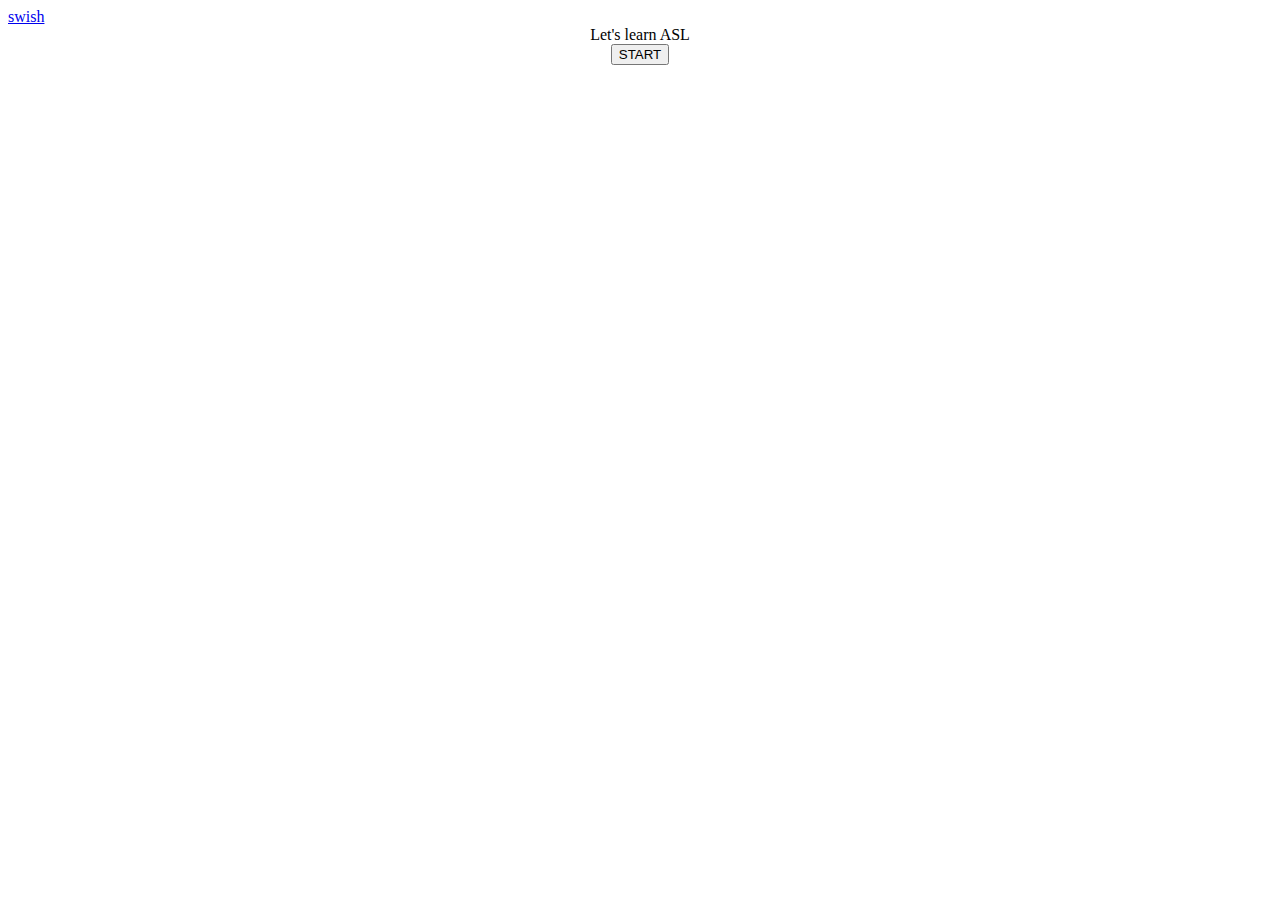
==== front-end/index.html @ 72512f3d "Create index.html" ====
<!DOCTYPE html>
<html lang="en">
  <title>swish</title>
  <head>
    <link rel="stylesheet" href="styles.css">
  </head>

  <body>
    <!--<h1>swish</h1> 
    <div class="topnav">
      <a href="./index.html">swish</a>
    </div> -->
    <div class="topnav">
      <a href="./index.html">swish</a>
    </div>

    <p1><center>Let's learn ASL</p1>

    <form action="./pickHand.html">
      <button type="submit" class="startBTN">START</button>
    </form>

  </body>
</html>
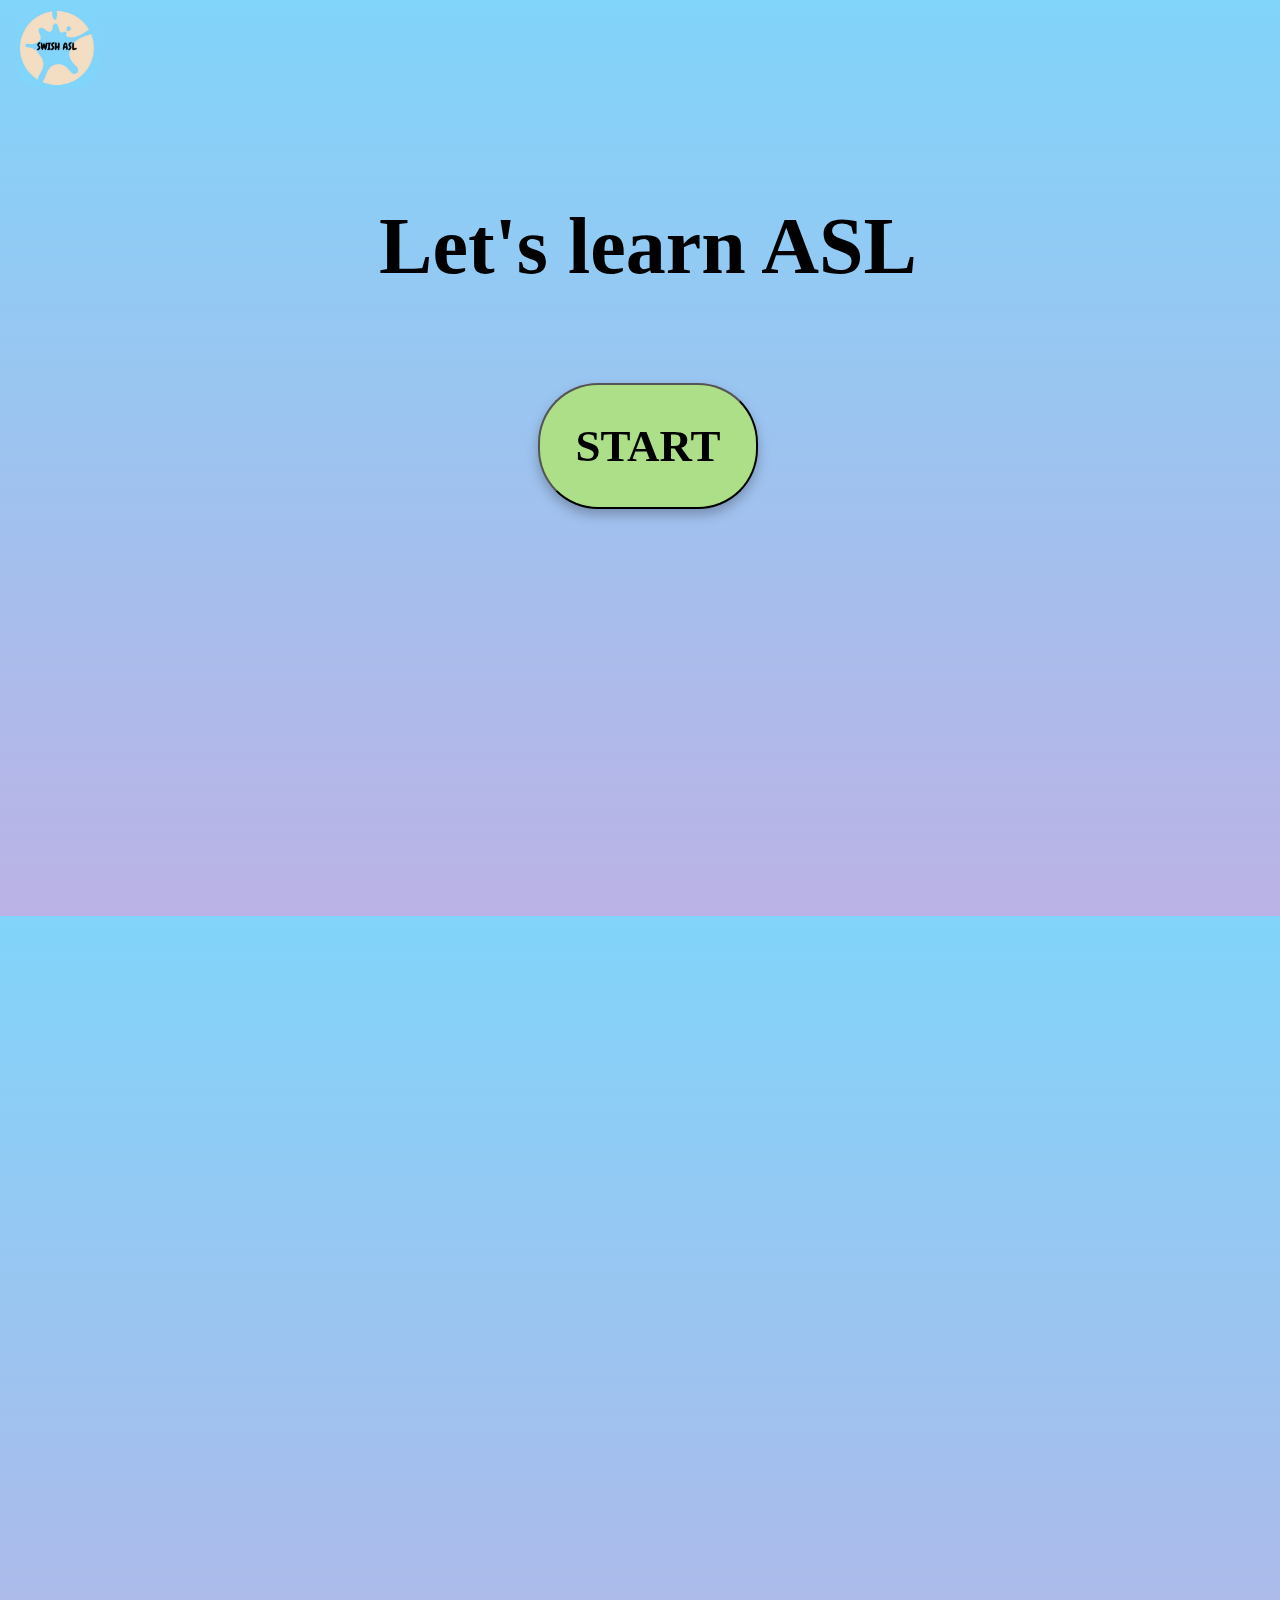
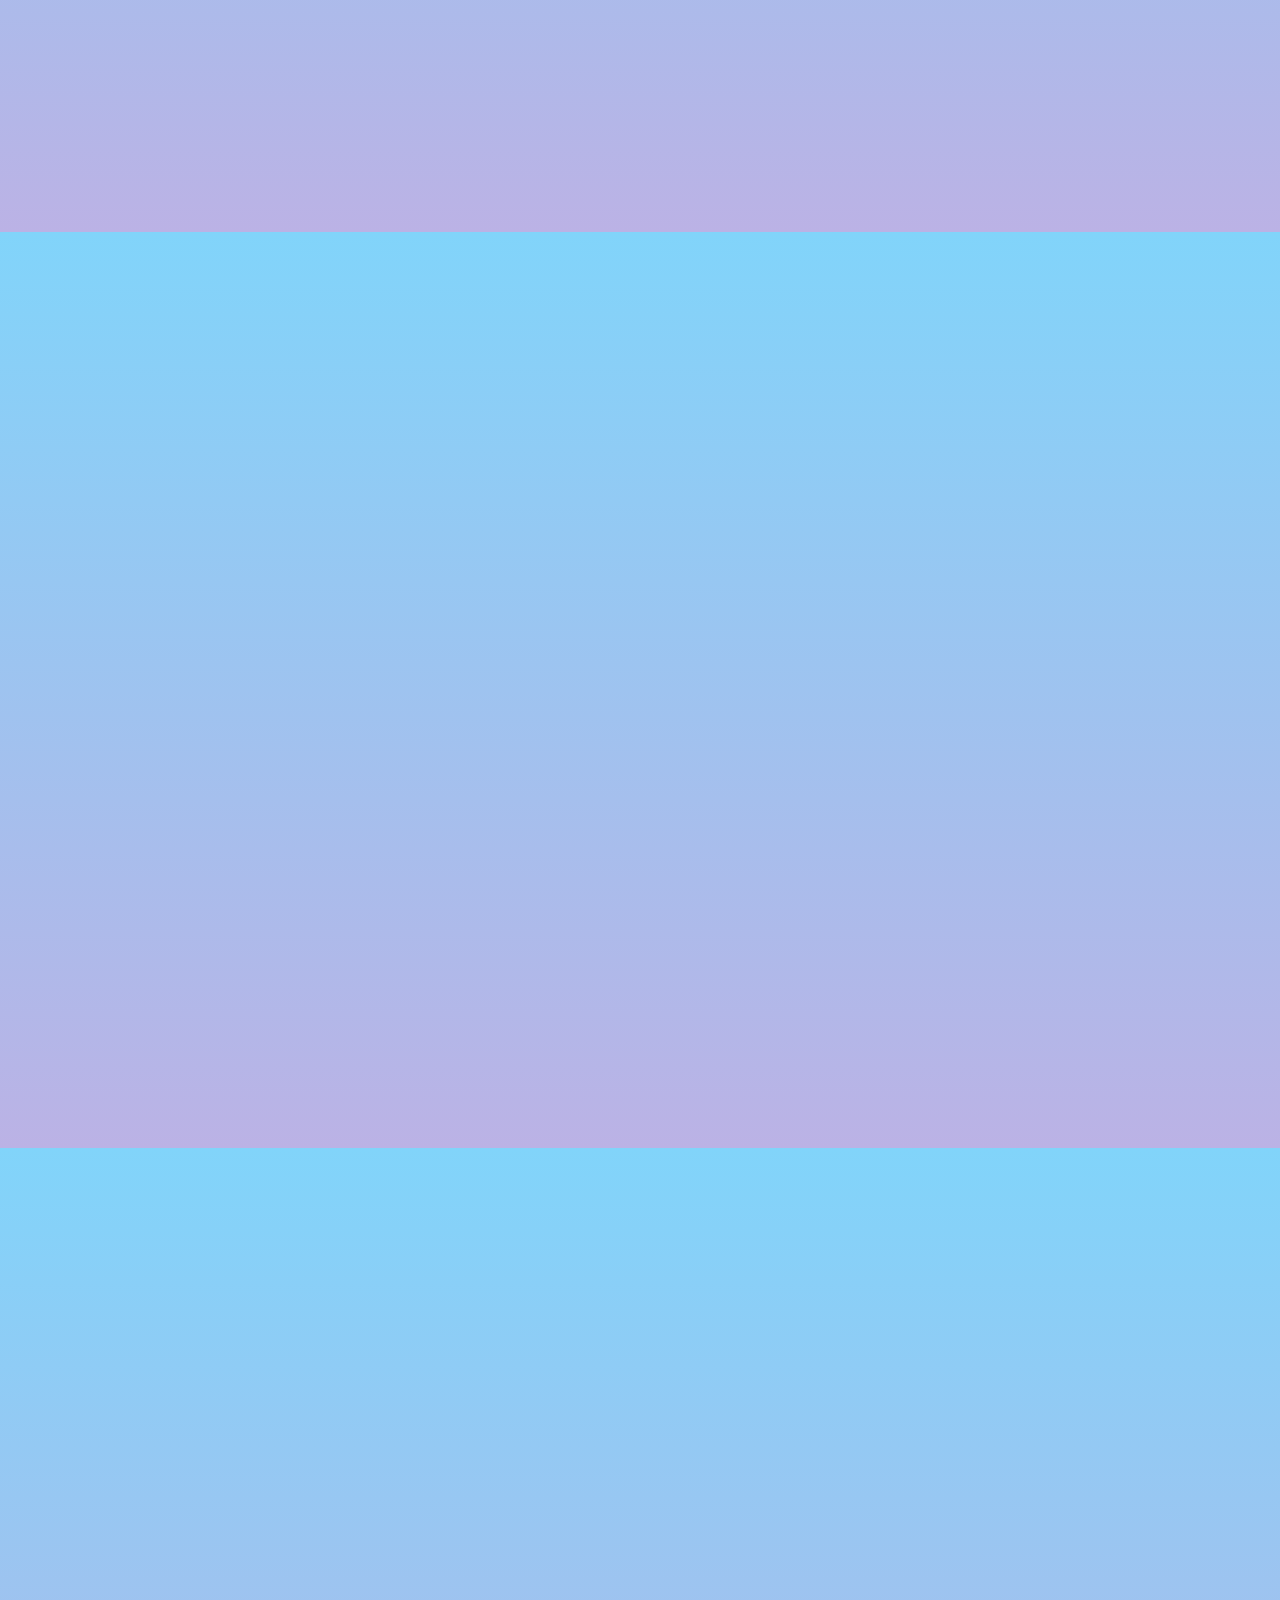
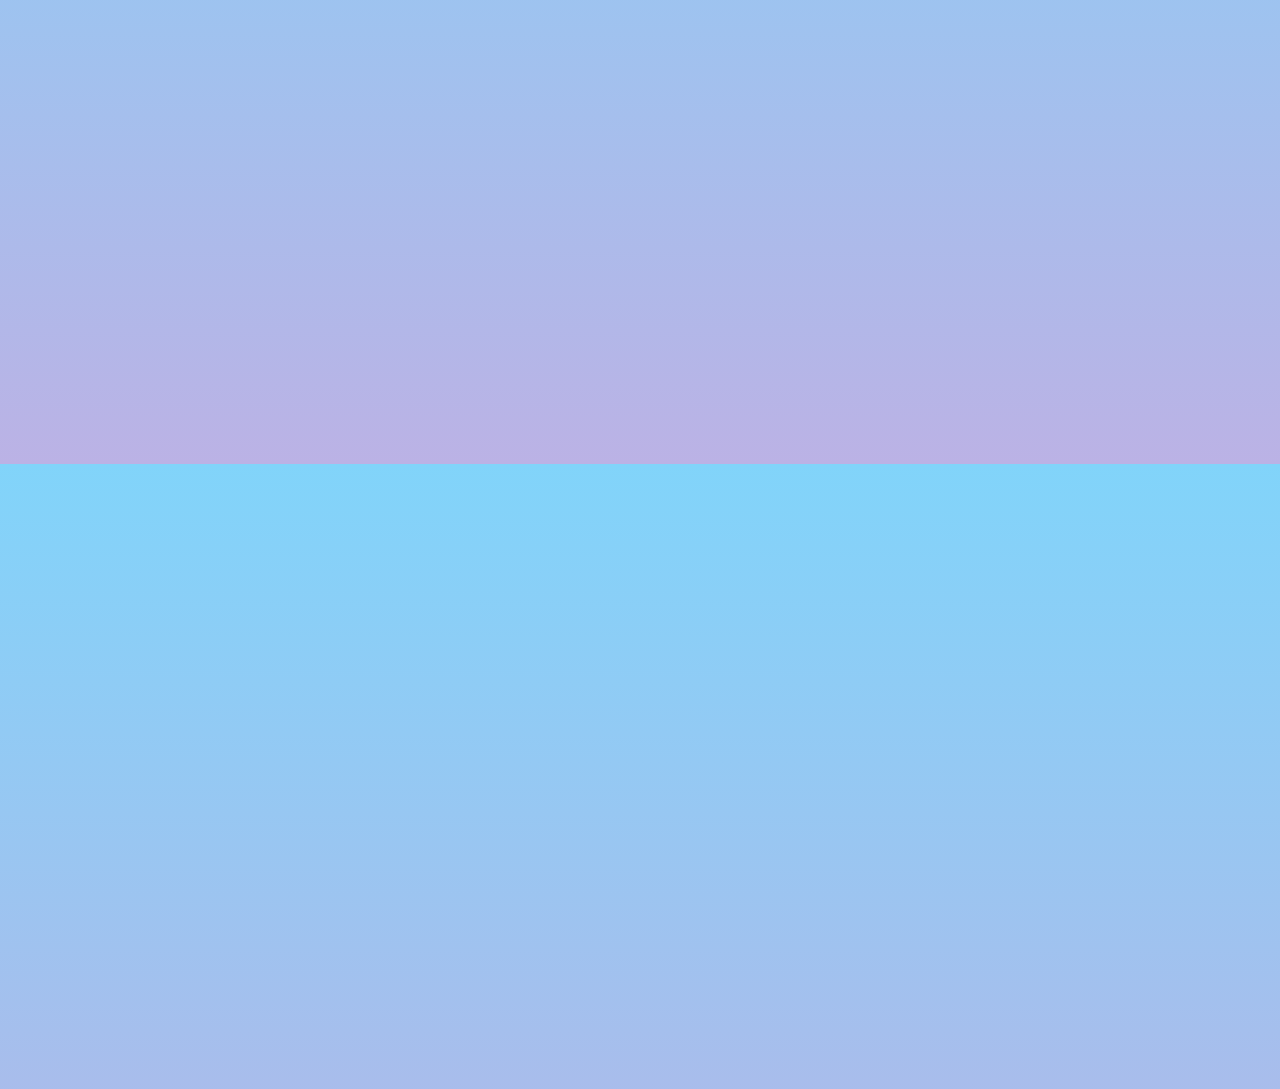
==== commit 90d3eab2: "added files" ====
--- a/front-end/index.html
+++ b/front-end/index.html
@@ -1,8 +1,8 @@
 <!DOCTYPE html>
 <html lang="en">
-  <title>swish</title>
+  <title>SWISH</title>
   <head>
-    <link rel="stylesheet" href="styles.css">
+    <link rel="stylesheet" href="./styles.css">
   </head>
 
   <body>
@@ -11,11 +11,14 @@
       <a href="./index.html">swish</a>
     </div> -->
     <div class="topnav">
-      <a href="./index.html">swish</a>
+      <a href="./index.html"><img src="logo.jpg" alt ="swish Logo" width="80cm" 
+        height="80cm"/> </a>
     </div>
-
+    <br></br>
+    <br></br>
+    <br></br>
     <p1><center>Let's learn ASL</p1>
-
+ <br></br>
     <form action="./pickHand.html">
       <button type="submit" class="startBTN">START</button>
     </form>
--- a/front-end/styles.css
+++ b/front-end/styles.css
@@ -0,0 +1,137 @@
+body {
+  height: 100vh;
+  width: 100%;
+  background-image: linear-gradient(#81d4fa, #bbb2e5);
+}
+
+/* Add a black background color to the top navigation */
+.topnav {
+  overflow: hidden;
+  font-family: Comic Sans MS, Comic Sans, cursive;
+  font-display: Center;
+  font-size: larger;
+  font-family: Comic Sans MS, Comic Sans, cursive;
+  font-display: Center;
+  font-size: larger;
+}
+
+/* Style the links inside the navigation bar */
+.topnav a {
+  display: center;
+  color: #020202;
+  display: center;
+  color: #020202;
+  text-align: center;
+  padding: 10px 10px;
+  text-decoration: none;
+  font-size: 15px;
+  font-size: 15px;
+}
+
+/* Style start buttons */
+.startBTN {
+  background-color: #acdf87;
+  border-radius: 60px;
+  font-family: Comic Sans MS, Comic Sans, cursive;
+  font-weight: 550;
+  font-size: 45px;
+  padding: 35px;
+  margin-bottom: 100cm;
+
+  filter: drop-shadow(0px 6px 6px rgba(0, 0, 0, 0.25));
+}
+
+button {
+  background-color: #fedebe;
+  border-radius: 60px;
+  font-family: Comic Sans MS, Comic Sans, cursive;
+  font-weight: 550;
+  font-size: 45px;
+  padding: 35px;
+
+  filter: drop-shadow(0px 6px 6px rgba(0, 0, 0, 0.25));
+}
+
+* {
+  box-sizing: border-box;
+  border-radius: 20px;
+}
+
+.column {
+  float: left;
+  width: 33.33%;
+  padding: 5px;
+  margin: 50px;
+}
+
+/* Clearfix (clear floats) */
+.row::after {
+  content: "";
+  clear: both;
+  display: table;
+}
+
+/*Hover effect on buttons*/
+.startBTN:hover {
+  background-color: #6ed272;
+ 
+}
+
+button:hover {
+  background-color: #f1bda0;
+ 
+}
+
+button:hover {
+  background-color: #f1bda0;
+}
+
+/* Texts on pages **Let's learn ASL, Pick a ..*/
+p1 {
+  font-size: 80px;
+  font-weight: 900;
+  font-size: 80px;
+  font-weight: 900;
+  font-family: Comic Sans MS, Comic Sans, cursive;
+  text-align: center;
+  
+}
+
+.loginPopup {
+  position: relative;
+  text-align: center;
+  width: 100%;
+}
+.formPopup {
+  display: none;
+  position: fixed;
+  left: 45%;
+  top: 5%;
+  transform: translate(-50%, 5%);
+  border: 3px solid #999999;
+  z-index: 9;
+}
+.formContainer {
+  max-width: 300px;
+  padding: 20px;
+  background-color: #fff;
+}
+
+#output_canvas{
+  -webkit-transform: scaleX(-1);
+  transform: scaleX(-1);
+  position: absolute;
+  top: 192.5px;
+  bottom: 0;
+  z-index: 2;
+}
+
+#input_video{
+  z-index: 3;
+}
+
+#container {
+  margin: 0px auto;
+  width: 500px;
+  height: 375px;
+}
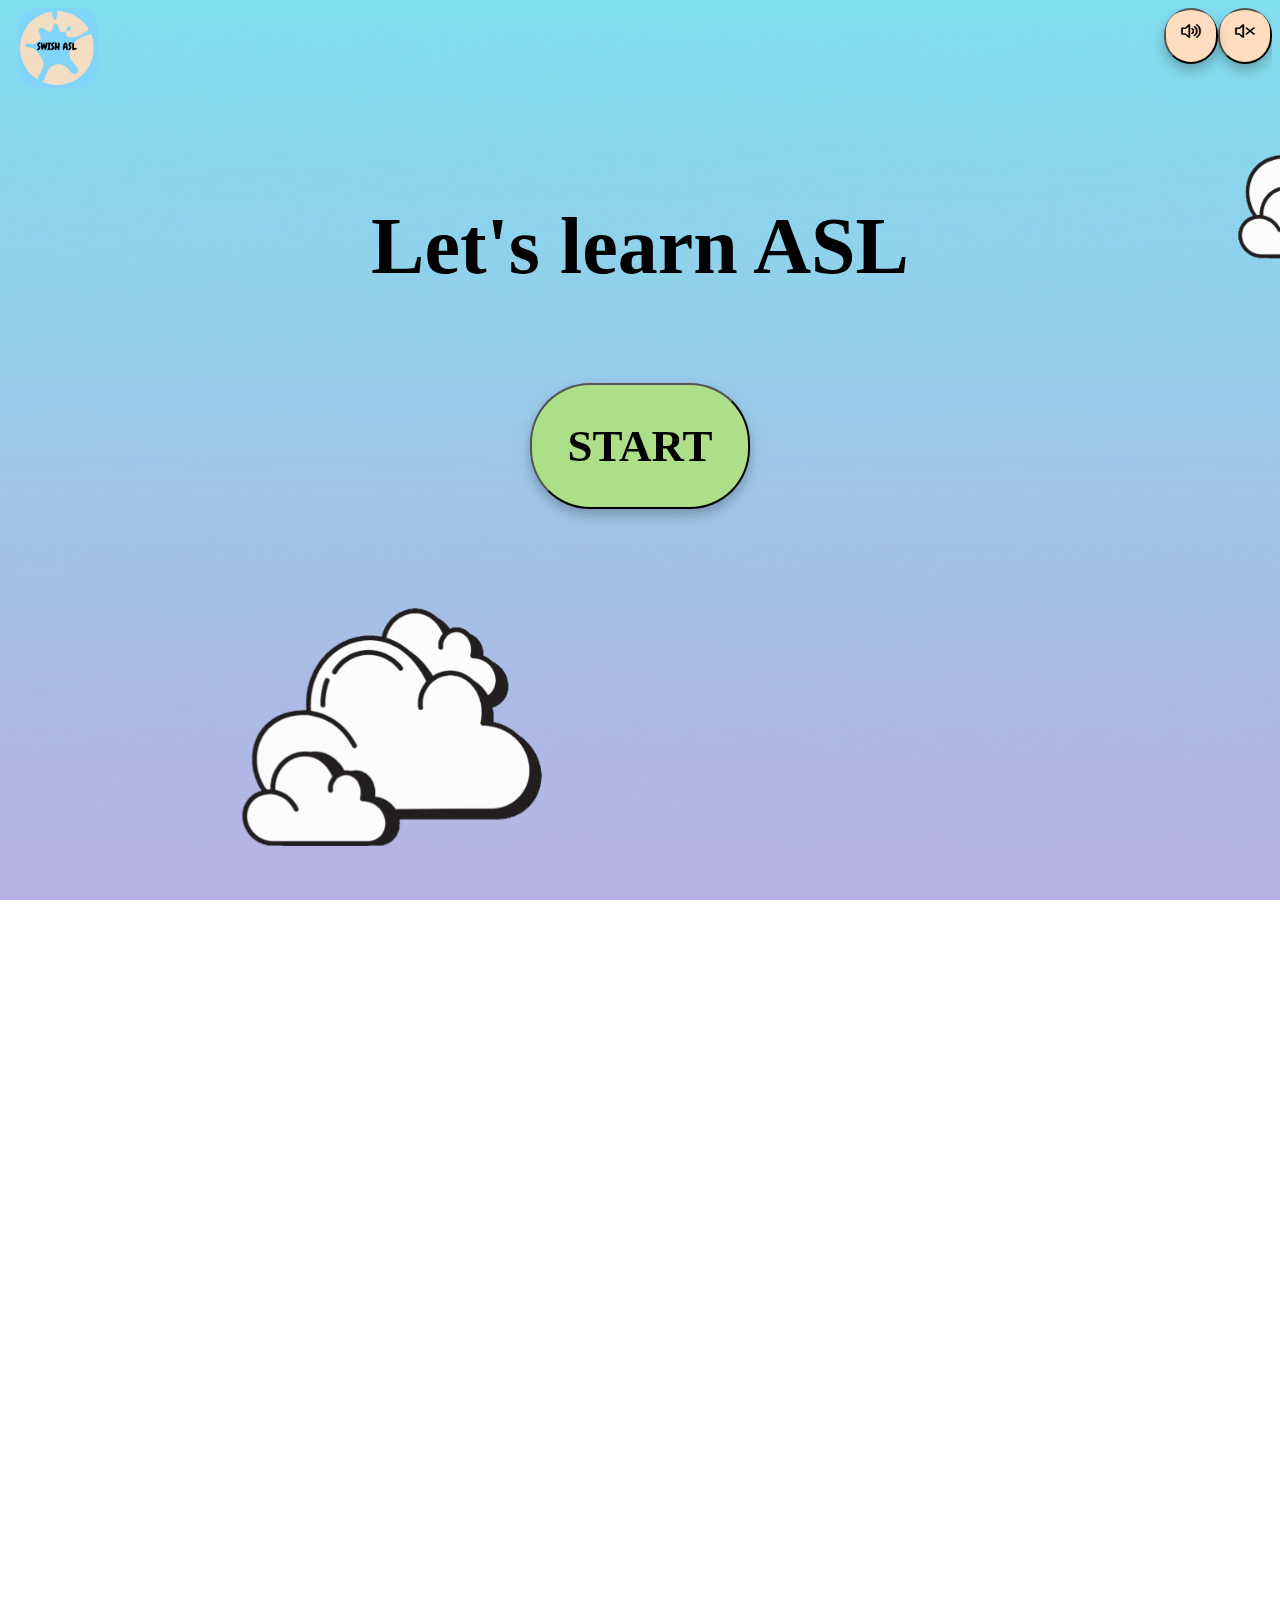
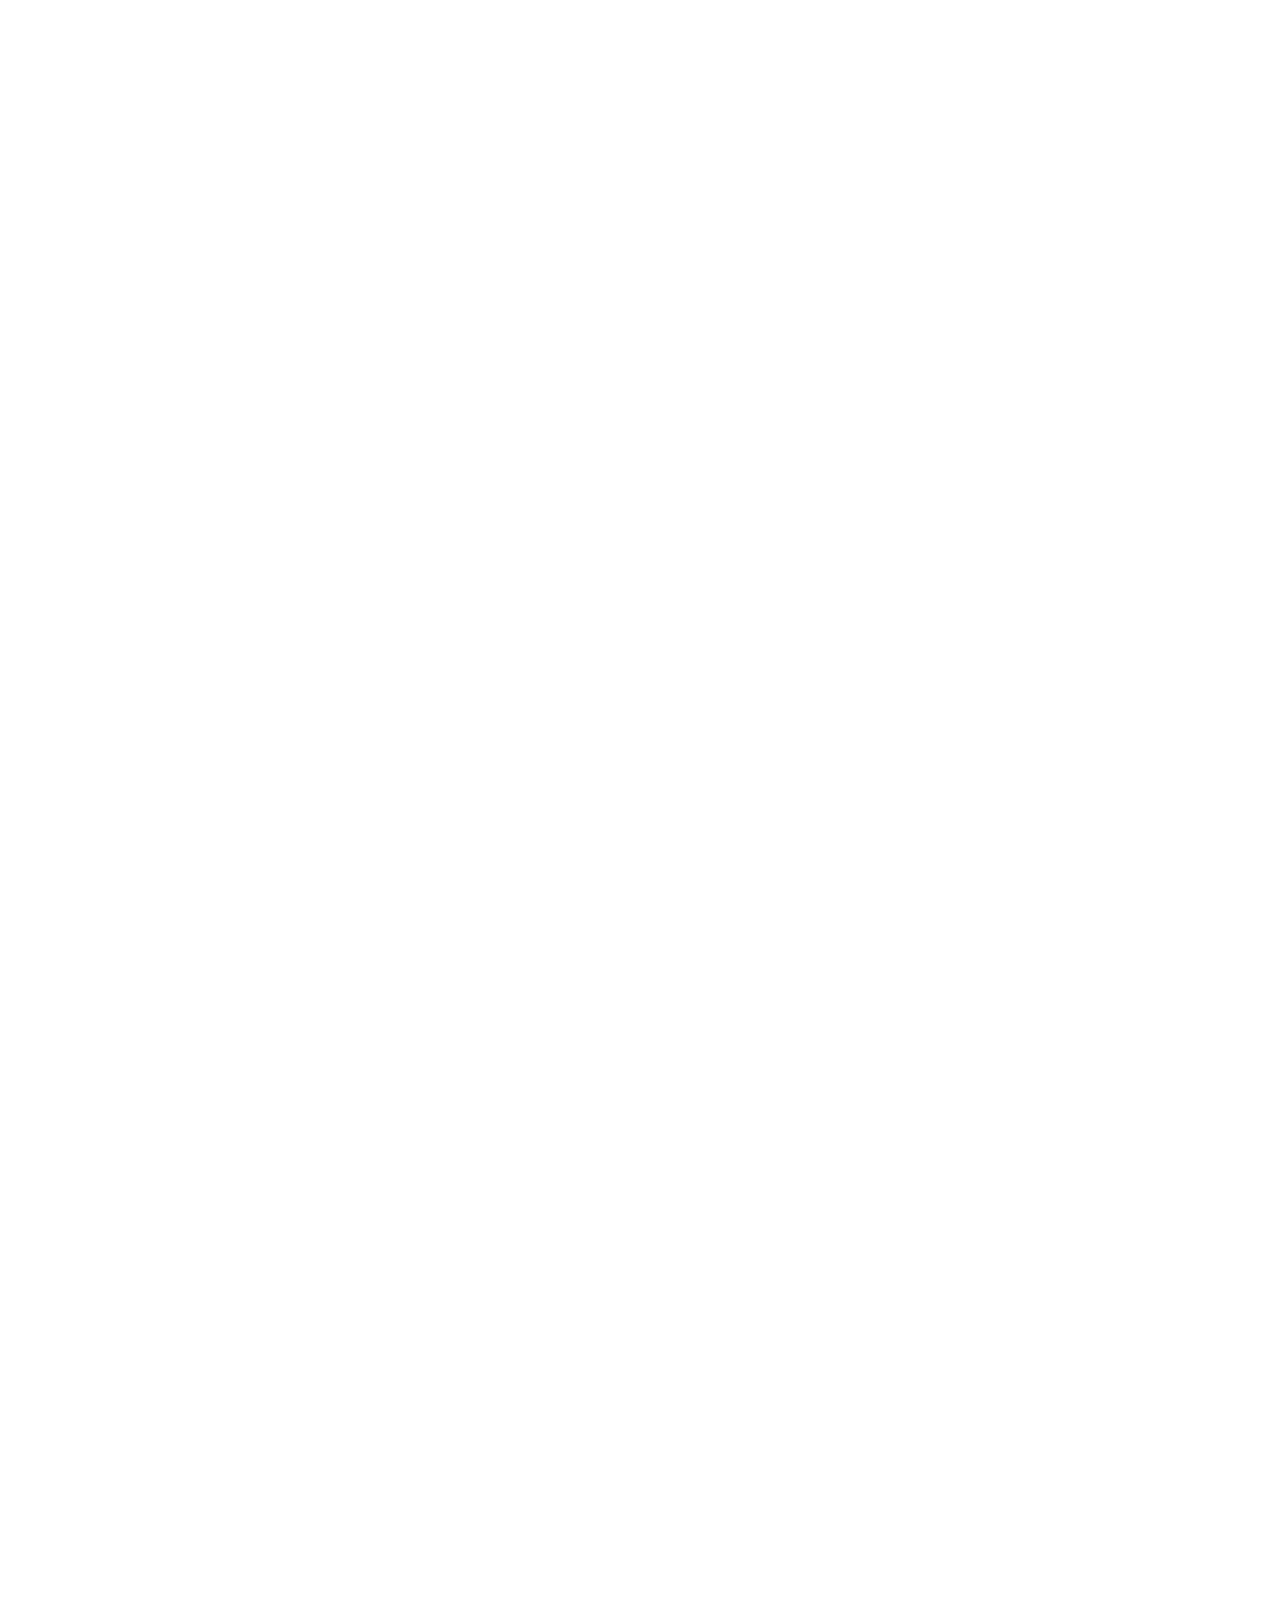
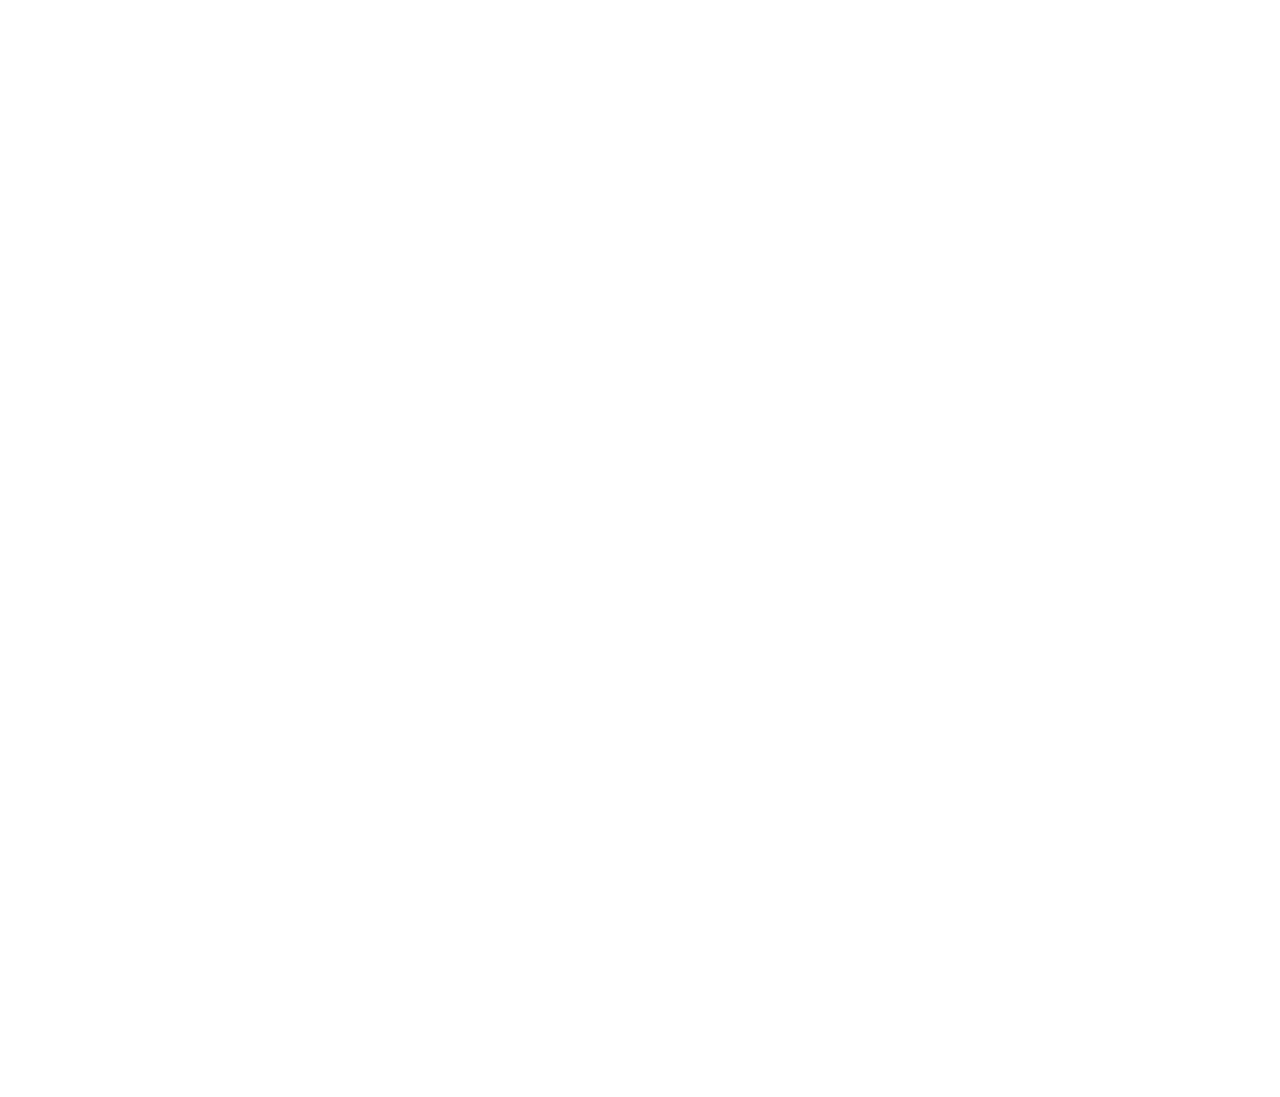
==== commit 920c8689: "Added audio on each pages, added R" ====
--- a/front-end/index.html
+++ b/front-end/index.html
@@ -6,17 +6,46 @@
   </head>
 
   <body>
-    <!--<h1>swish</h1> 
-    <div class="topnav">
-      <a href="./index.html">swish</a>
-    </div> -->
     <div class="topnav">
       <a href="./index.html"><img src="logo.jpg" alt ="swish Logo" width="80cm" 
         height="80cm"/> </a>
+        <div class="audio">
+          <audio id="audiobg">
+            <source src="hourMSC.wav" type="audio/wav">
+          </audio>
+
+          <button class="audio" onclick="pauseAudio()">
+            <img src="musicOff.jpg" height="40cm" width="50cm" >
+          </button> 
+          <button class="audio" onclick="playAudio()" autoplay>
+            <img src="musicOn.jpg" height="40cm" width="50cm">
+          </button>
+        </div>
     </div>
     <br></br>
     <br></br>
     <br></br>
+
+
+
+    <script>
+    /*window.addEventListener("DOMContentLoaded", event => {
+    const audio = document.querySelector("audio");
+    audio.play();
+    });*/
+
+    var x = document.getElementById("audiobg"); 
+
+    function playAudio() { 
+      x.play(); 
+    } 
+
+    function pauseAudio() { 
+      x.pause(); 
+    }
+
+    </script>
+
     <p1><center>Let's learn ASL</p1>
  <br></br>
     <form action="./pickHand.html">
--- a/front-end/styles.css
+++ b/front-end/styles.css
@@ -1,15 +1,14 @@
 body {
-  height: 100vh;
-  width: 100%;
-  background-image: linear-gradient(#81d4fa, #bbb2e5);
+  background-image: url("imagebackground.gif");
+  background-repeat: no-repeat;
+  background-attachment: fixed;
+  background-size: cover;
+  overflow-y: hidden;
 }
 
 /* Add a black background color to the top navigation */
 .topnav {
   overflow: hidden;
-  font-family: Comic Sans MS, Comic Sans, cursive;
-  font-display: Center;
-  font-size: larger;
   font-family: Comic Sans MS, Comic Sans, cursive;
   font-display: Center;
   font-size: larger;
@@ -19,12 +18,9 @@
 .topnav a {
   display: center;
   color: #020202;
-  display: center;
-  color: #020202;
   text-align: center;
   padding: 10px 10px;
   text-decoration: none;
-  font-size: 15px;
   font-size: 15px;
 }
 
@@ -39,6 +35,12 @@
   margin-bottom: 100cm;
 
   filter: drop-shadow(0px 6px 6px rgba(0, 0, 0, 0.25));
+}
+
+.audio {
+  float: right;
+  padding: 0%;
+  margin: 0%;
 }
 
 button {
@@ -74,12 +76,6 @@
 /*Hover effect on buttons*/
 .startBTN:hover {
   background-color: #6ed272;
- 
-}
-
-button:hover {
-  background-color: #f1bda0;
- 
 }
 
 button:hover {
@@ -90,11 +86,22 @@
 p1 {
   font-size: 80px;
   font-weight: 900;
-  font-size: 80px;
+  font-family: Comic Sans MS, Comic Sans, cursive;
+  text-align: center;
+}
+p2 {
+  font-size: 50px;
   font-weight: 900;
   font-family: Comic Sans MS, Comic Sans, cursive;
   text-align: center;
-  
+}
+
+.level {
+  margin-bottom: 20px;
+}
+
+#level1 {
+  padding-top: 30px;
 }
 
 .loginPopup {
@@ -102,6 +109,7 @@
   text-align: center;
   width: 100%;
 }
+
 .formPopup {
   display: none;
   position: fixed;
@@ -111,13 +119,14 @@
   border: 3px solid #999999;
   z-index: 9;
 }
+
 .formContainer {
   max-width: 300px;
   padding: 20px;
   background-color: #fff;
 }
 
-#output_canvas{
+#output_canvas {
   -webkit-transform: scaleX(-1);
   transform: scaleX(-1);
   position: absolute;
@@ -126,7 +135,7 @@
   z-index: 2;
 }
 
-#input_video{
+#input_video {
   z-index: 3;
 }
 
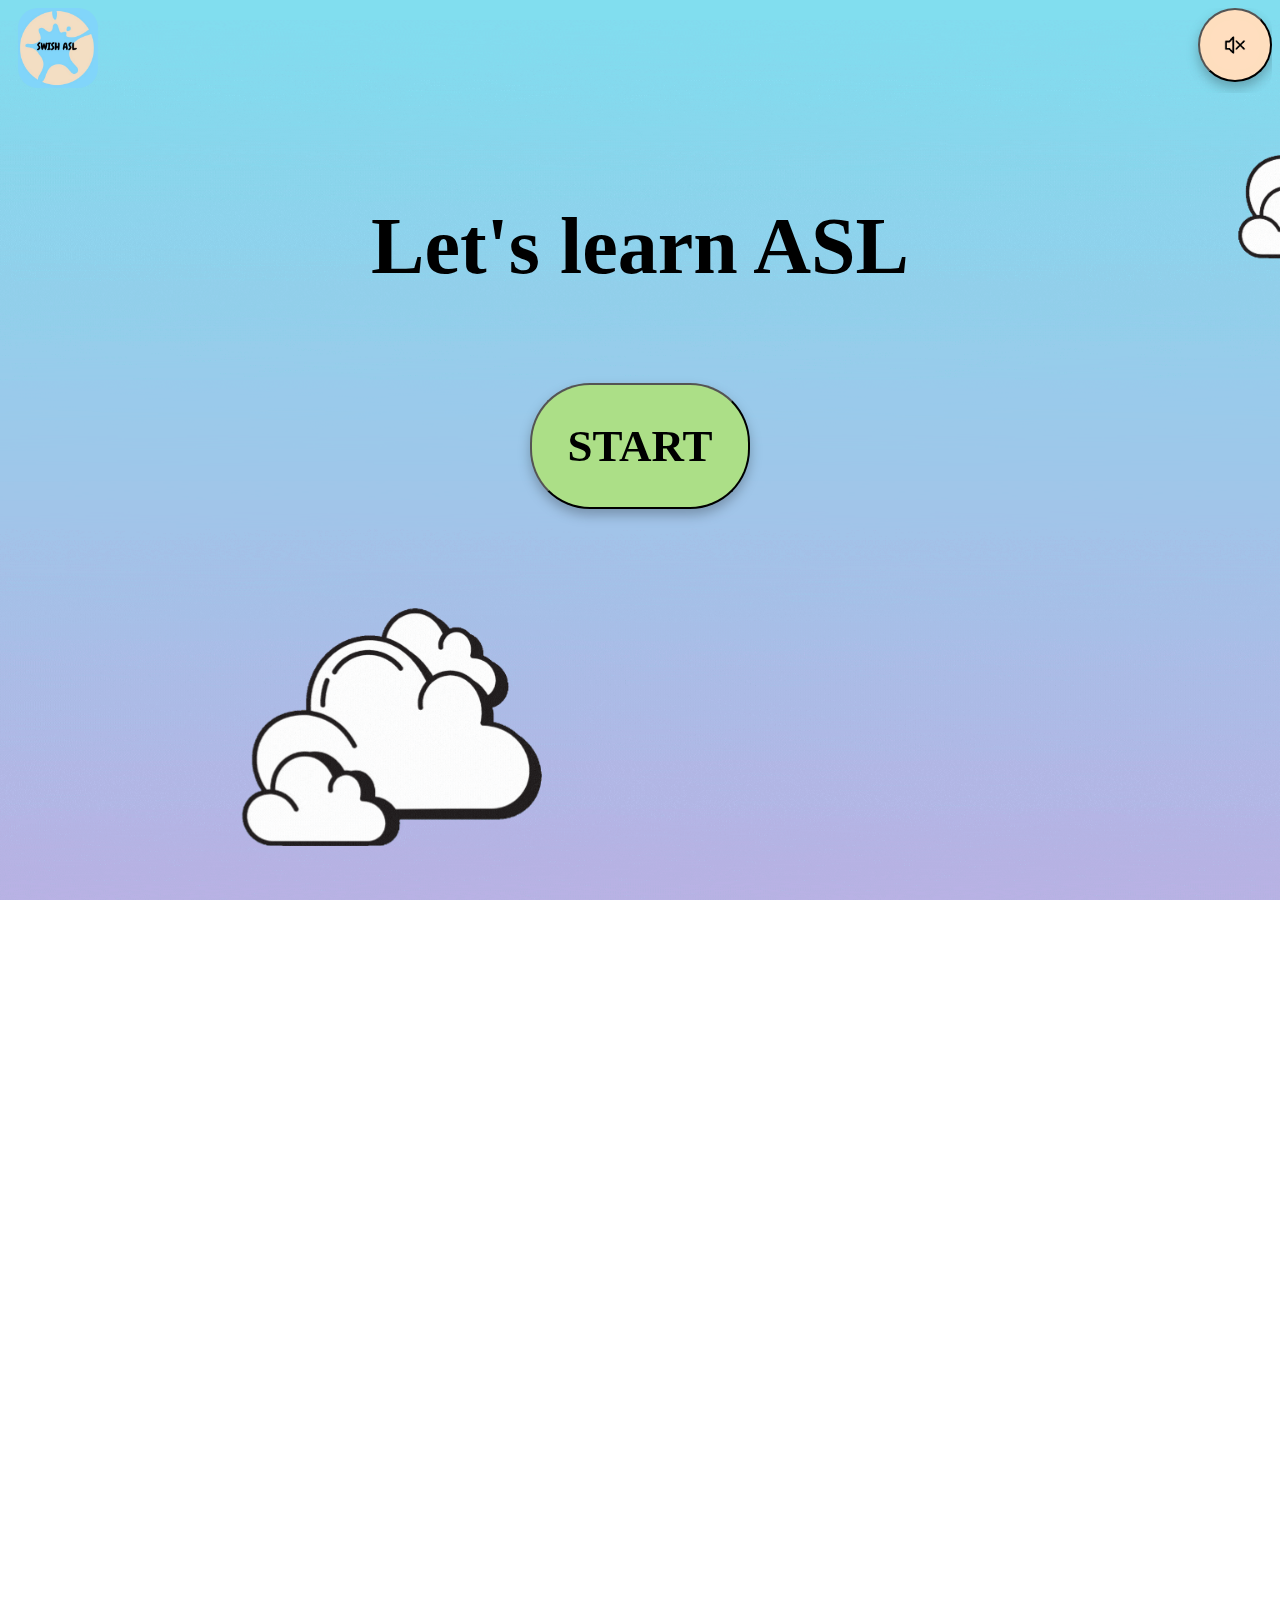
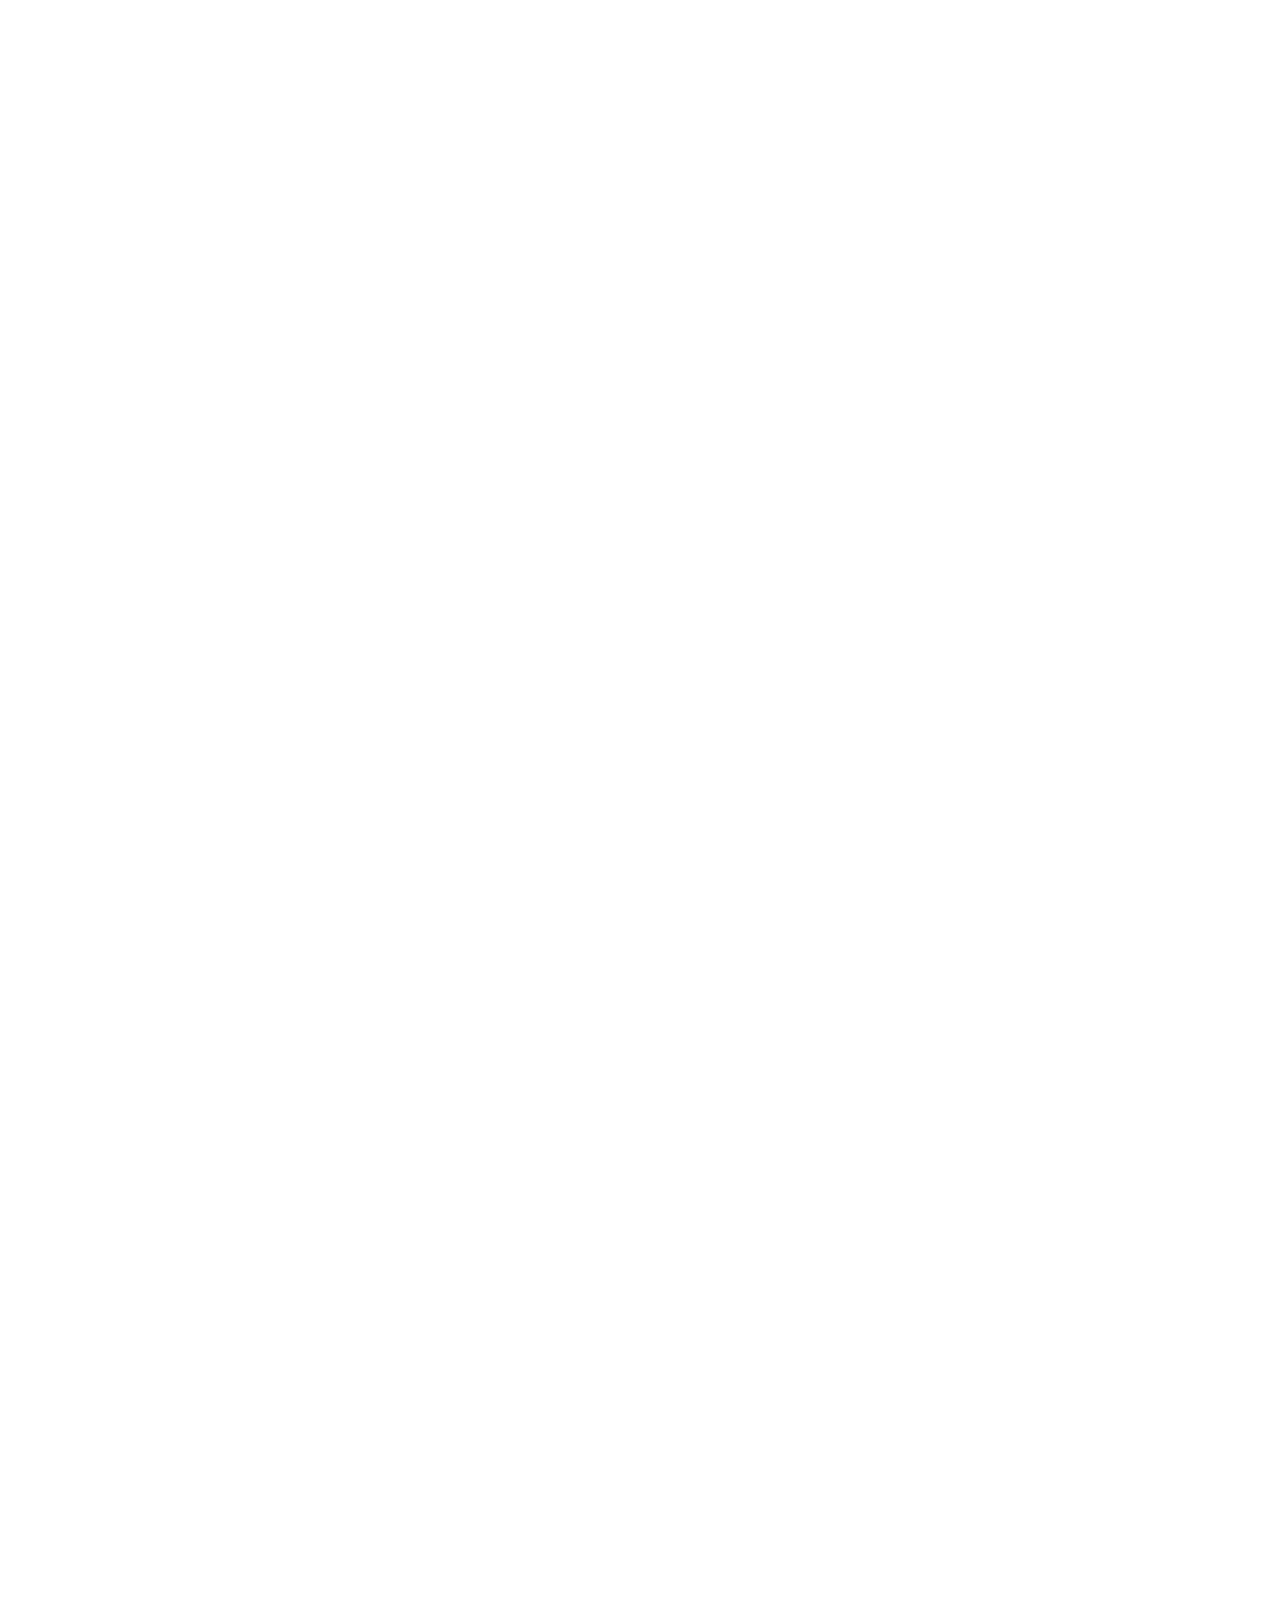
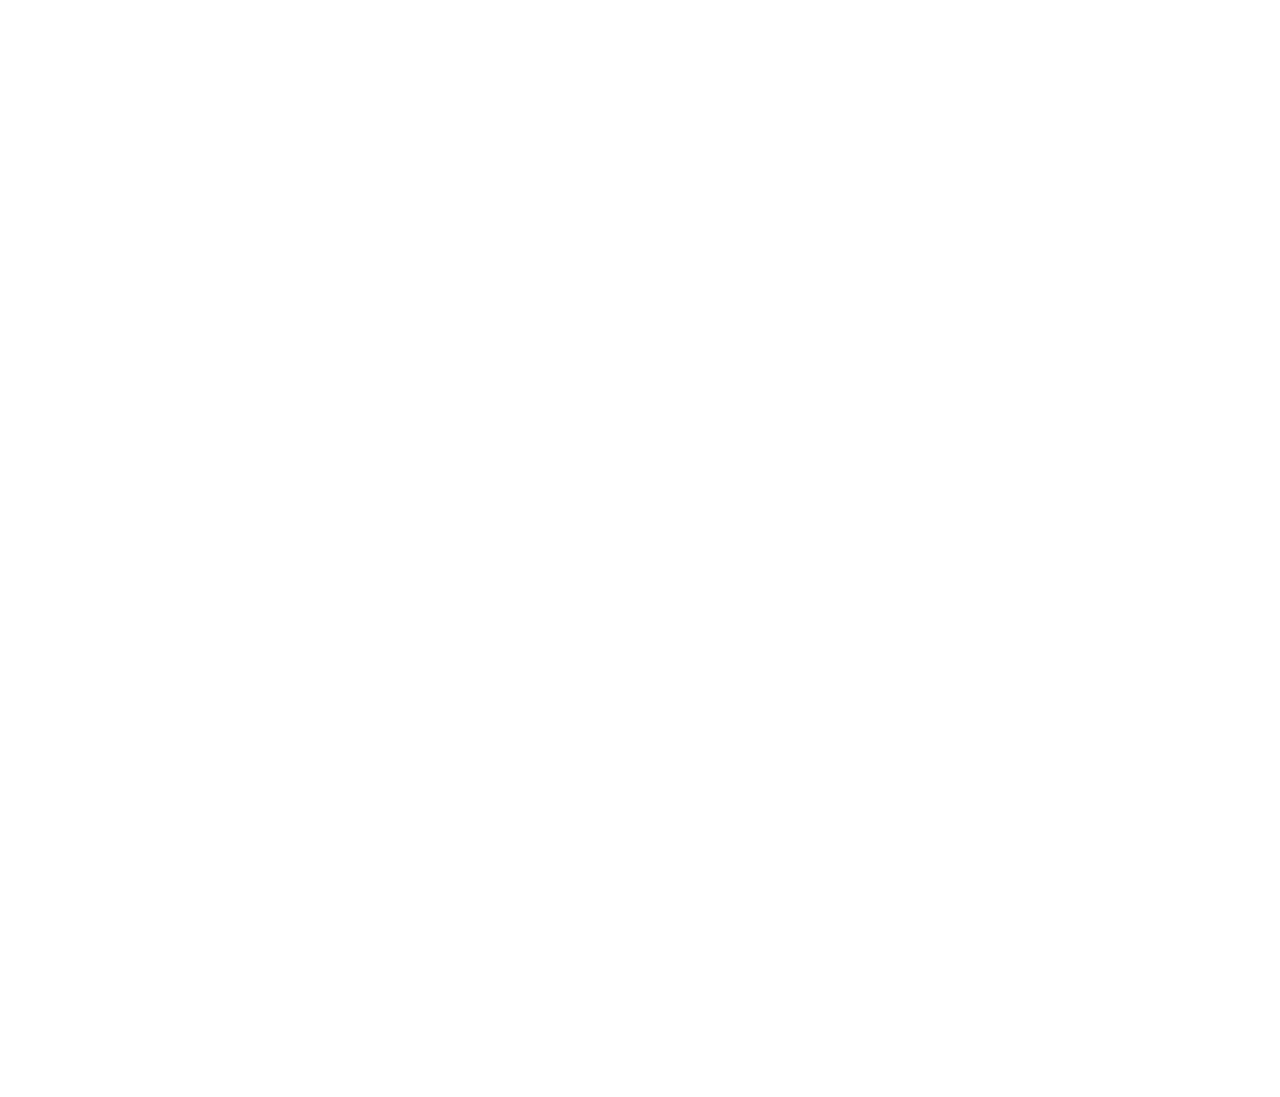
==== commit e4454efa: "Fixed bg music-retains previous page audio seting" ====
--- a/front-end/index.html
+++ b/front-end/index.html
@@ -9,45 +9,23 @@
     <div class="topnav">
       <a href="./index.html"><img src="logo.jpg" alt ="swish Logo" width="80cm" 
         height="80cm"/> </a>
-        <div class="audio">
-          <audio id="audiobg">
-            <source src="hourMSC.wav" type="audio/wav">
-          </audio>
 
-          <button class="audio" onclick="pauseAudio()">
-            <img src="musicOff.jpg" height="40cm" width="50cm" >
-          </button> 
-          <button class="audio" onclick="playAudio()" autoplay>
-            <img src="musicOn.jpg" height="40cm" width="50cm">
-          </button>
-        </div>
+      <!--Adding audio file into the page -->
+      <audio id="bgMusic" src="bgAudio.wav"></audio>
+      <!--Create buttons for music On/Off -->
+      <button id="mscBtn" onclick="togglePlayPause()">
+      <img id="mscImage" src="musicOff.jpg" alt="Play" height="50cm" width="50cm">
+      </button>
+        
     </div>
     <br></br>
     <br></br>
     <br></br>
 
-
-
-    <script>
-    /*window.addEventListener("DOMContentLoaded", event => {
-    const audio = document.querySelector("audio");
-    audio.play();
-    });*/
-
-    var x = document.getElementById("audiobg"); 
-
-    function playAudio() { 
-      x.play(); 
-    } 
-
-    function pauseAudio() { 
-      x.pause(); 
-    }
-
-    </script>
+    <script src="audio.js"></script>
 
     <p1><center>Let's learn ASL</p1>
- <br></br>
+    <br></br>
     <form action="./pickHand.html">
       <button type="submit" class="startBTN">START</button>
     </form>
--- a/front-end/styles.css
+++ b/front-end/styles.css
@@ -37,10 +37,13 @@
   filter: drop-shadow(0px 6px 6px rgba(0, 0, 0, 0.25));
 }
 
-.audio {
+#mscBtn {
   float: right;
-  padding: 0%;
-  margin: 0%;
+  display: flex;
+  justify-content: center;
+  align-items: center;
+  width: 10px;
+  height: 10px;
 }
 
 button {
@@ -139,8 +142,21 @@
   z-index: 3;
 }
 
-#container {
-  margin: 0px auto;
-  width: 500px;
-  height: 375px;
+.level-title {
+  font-size: 4.5rem;
+  position: relative;
+  top: -60px;
 }
+
+#img {
+  margin-left: 250px;
+  width: 390px;
+  position: relative;
+  top: 10px;
+}
+
+#camera {
+  margin-left: 800px;
+  position: relative;
+  top: -750px;
+}
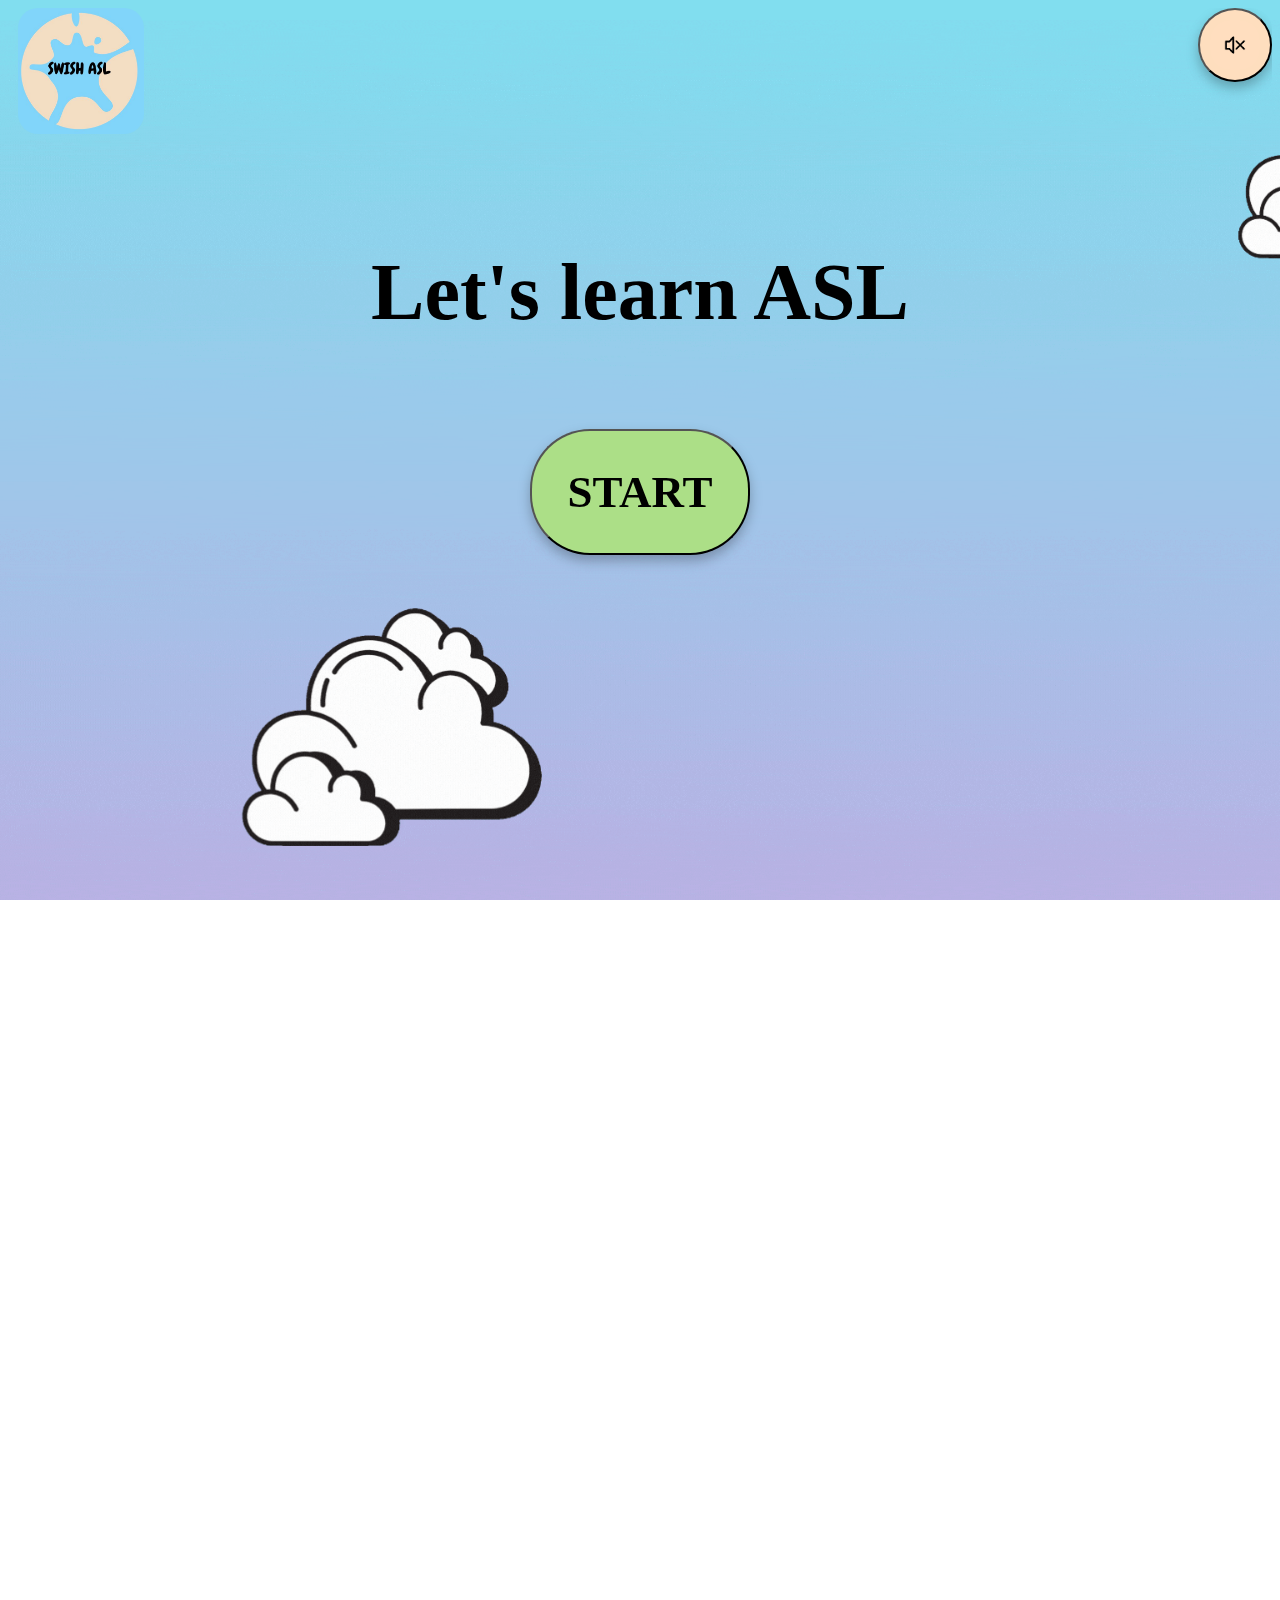
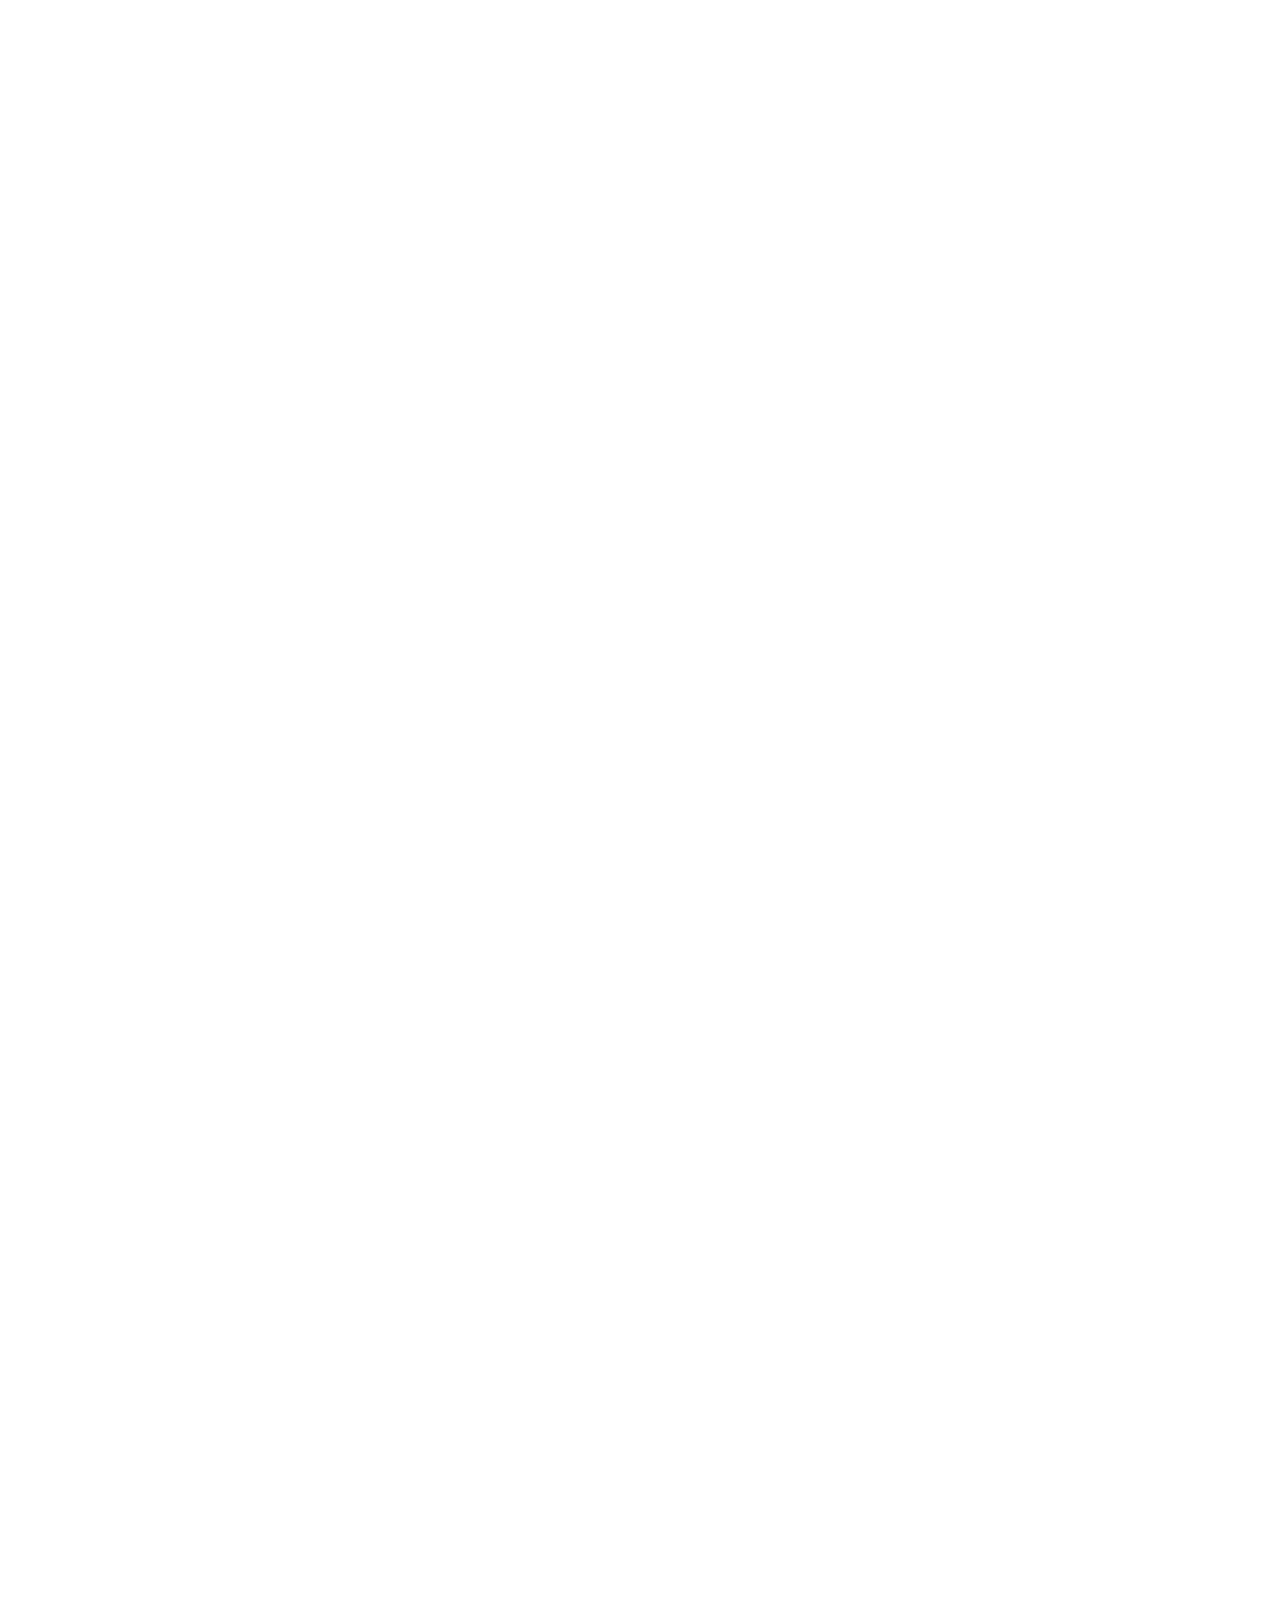
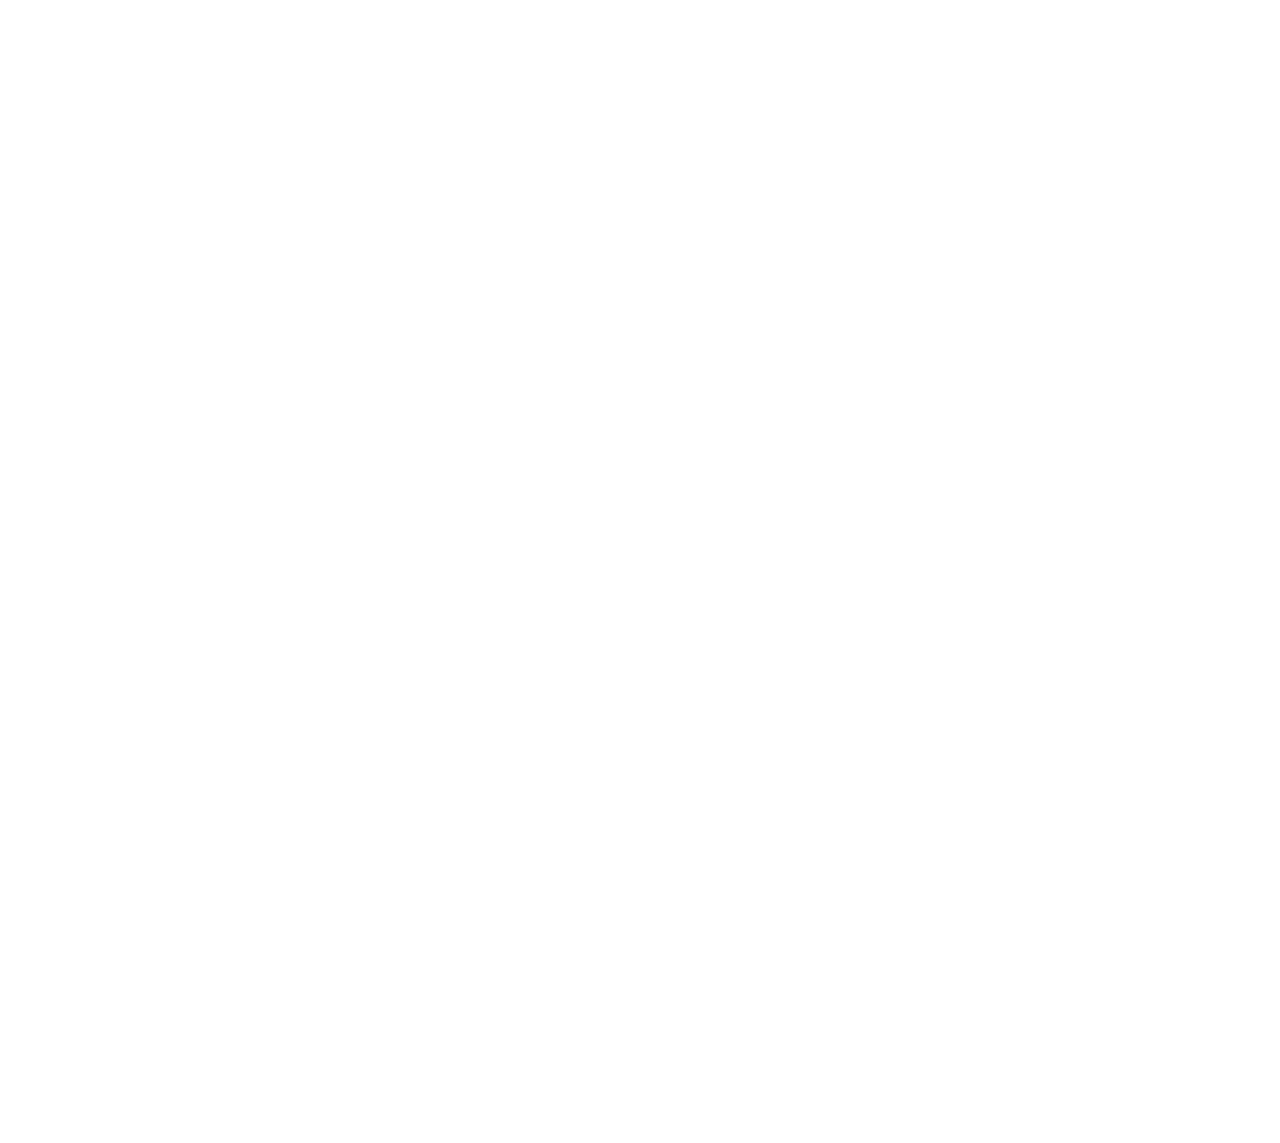
==== commit 1f1c6c2a: "made logo larger and fixed positioning of page content" ====
--- a/front-end/index.html
+++ b/front-end/index.html
@@ -7,8 +7,8 @@
 
   <body>
     <div class="topnav">
-      <a href="./index.html"><img src="logo.jpg" alt ="swish Logo" width="80cm" 
-        height="80cm"/> </a>
+      <a href="./index.html"><img src="logo.jpg" alt ="swish Logo" width="10%" 
+        height="10%"/> </a>
 
       <!--Adding audio file into the page -->
       <audio id="bgMusic" src="bgAudio.wav"></audio>
--- a/front-end/styles.css
+++ b/front-end/styles.css
@@ -160,3 +160,27 @@
   position: relative;
   top: -750px;
 }
+
+.hand-img {
+  width: 75%;
+  height: auto;
+}
+
+#hand-imgs {
+  padding-left: 20%;
+}
+
+#pick-hand-pos-up {
+  position: relative;
+  bottom: 80px;
+}
+
+#pick-level-pos-up {
+  position: relative;
+  bottom: 100px;
+}
+
+.levels-pos-up {
+  position: relative;
+  bottom: 90px;
+}
